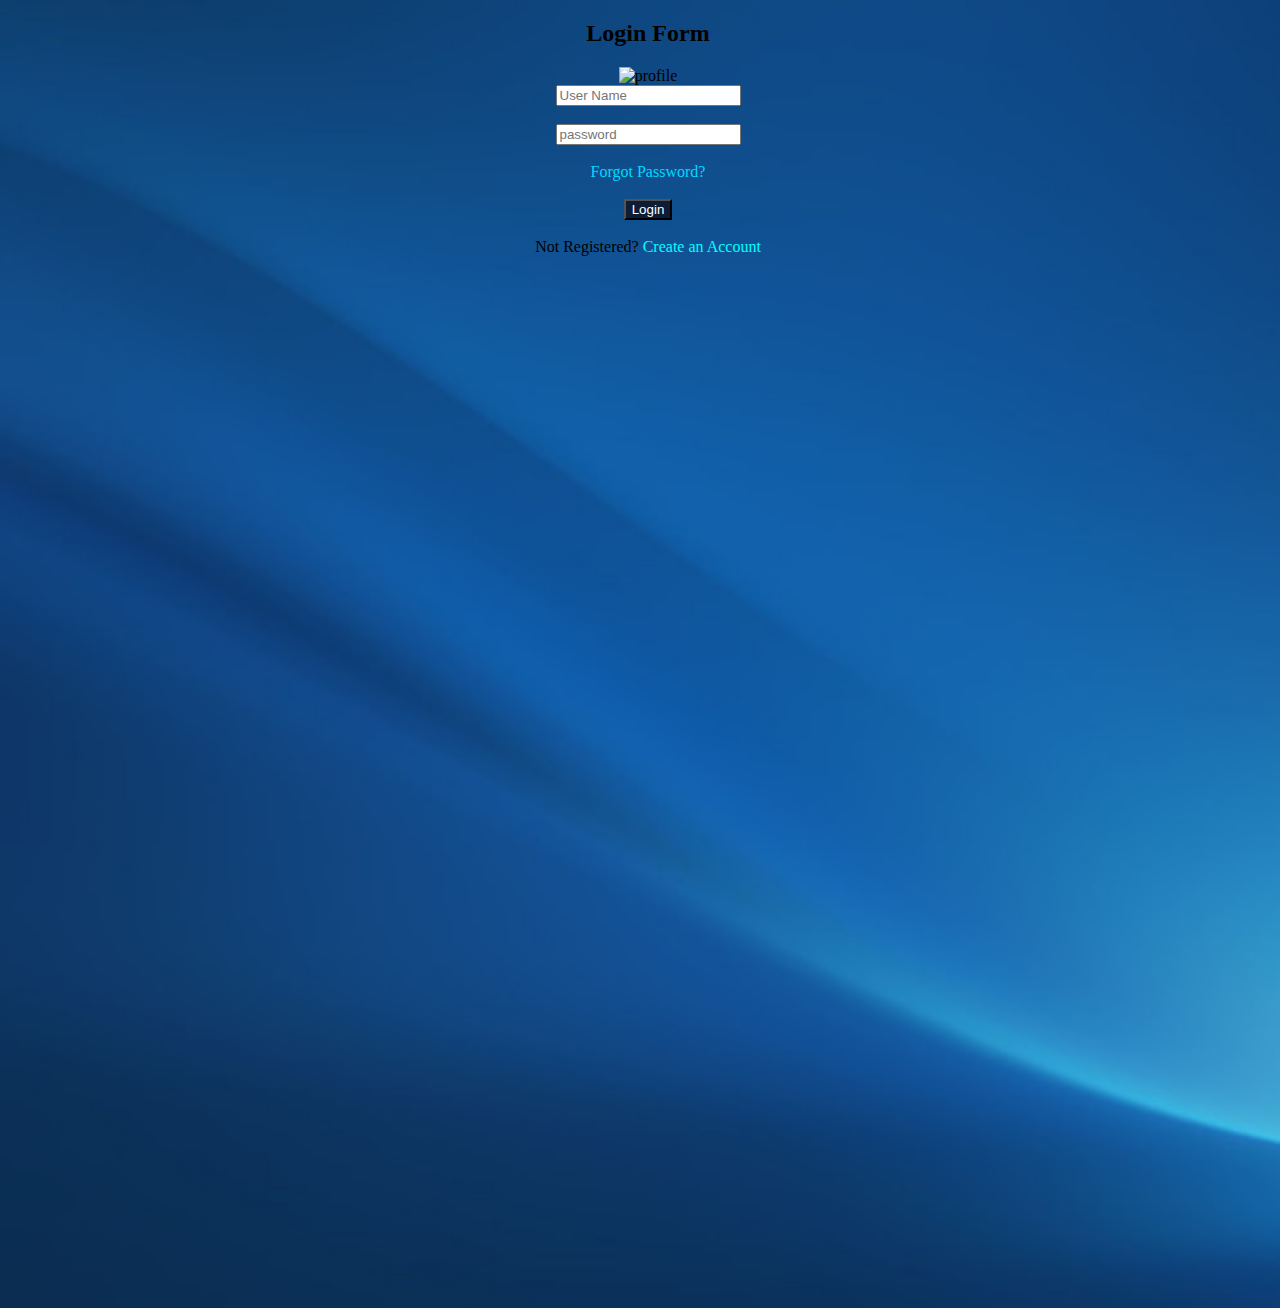
==== login.html @ 9c2dd68f "2nd push" ====
<!DOCTYPE html>
<html lang="en">
<head>
    <meta charset="UTF-8">
    <meta name="viewport" content="width=device-width, initial-scale=1.0">
    <title>Log in page</title>
    <link rel="stylesheet" href="style.css">
</head>
<body>
    <div class="center">
    
            <h2>Login Form</h2>
         
    
              <form>
    
                <div class="text-center">
                  <img src="https://th.bing.com/th/id/OIP.HfXtvnZ8YoT0b3elURJaKgHaHx?pid=ImgDet&rs=1" class="profile-image-pic"
                    width="200px" alt="profile">
                </div>
    
                <div class="A">
                  <input type="text" placeholder="User Name">
                </div><br>
                <div class="A">
                  <input type="password" placeholder="password">
                </div><br>
                <div class="B">Forgot Password?</div><br>
                <div class="text-center"><button type="submit" class="btn-color">Login</button></div><br>
                <div id="emailHelp" class="C">Not
                  Registered? <a href="#" class="D"> Create an
                    Account</a>
                </div>
              </form>
            </div>
    
          </div>
        </div>
      </div>
</body>
</html>
---- style.css ----
body{
    background-image: url(img/background4.jpg);
    width: 100vw;
    height: 100vw;
    text-align: center;
    background-repeat: no-repeat;
    background-size: cover;
}
.btn-color{
    background-color: #0e1c36;
    color: #fff;
    
  }
  
  .profile-image-pic{
    height: 200px;
    width: 200px;
    object-fit: cover;
  }
  
  a{
    text-decoration: none;
  }
  .B{
    color: rgb(0, 217, 255);
  }
  .D{
    color: aqua;
  }
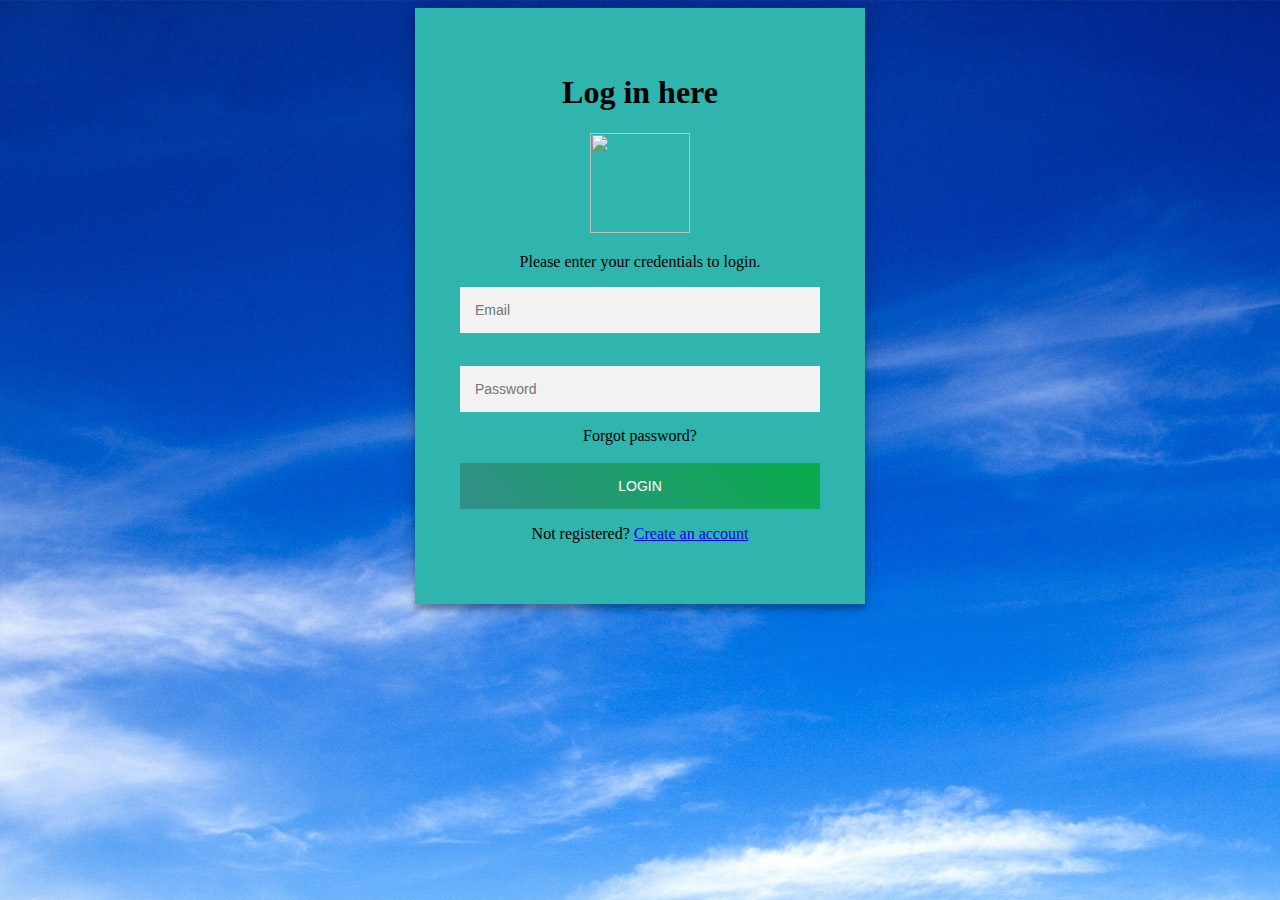
==== commit 734a1553: "4th time" ====
--- a/login.html
+++ b/login.html
@@ -3,39 +3,23 @@
 <head>
     <meta charset="UTF-8">
     <meta name="viewport" content="width=device-width, initial-scale=1.0">
-    <title>Log in page</title>
-    <link rel="stylesheet" href="style.css">
+    <title>Login</title>
+    <link rel="stylesheet" href="login.css">
 </head>
 <body>
-    <div class="center">
-    
-            <h2>Login Form</h2>
-         
-    
-              <form>
-    
-                <div class="text-center">
-                  <img src="https://th.bing.com/th/id/OIP.HfXtvnZ8YoT0b3elURJaKgHaHx?pid=ImgDet&rs=1" class="profile-image-pic"
-                    width="200px" alt="profile">
-                </div>
-    
-                <div class="A">
-                  <input type="text" placeholder="User Name">
-                </div><br>
-                <div class="A">
-                  <input type="password" placeholder="password">
-                </div><br>
-                <div class="B">Forgot Password?</div><br>
-                <div class="text-center"><button type="submit" class="btn-color">Login</button></div><br>
-                <div id="emailHelp" class="C">Not
-                  Registered? <a href="#" class="D"> Create an
-                    Account</a>
-                </div>
-              </form>
-            </div>
-    
-          </div>
-        </div>
-      </div>
+    <div class="form">
+   <h1>Log in here</h1>
+   <img src="https://cdn.onlinewebfonts.com/svg/img_258083.png" height="100px"width="100px" >
+   <p>Please enter your credentials to login.</p>
+   <form>
+    <input type="Email" placeholder="Email"><br><br>
+    <input type="Password" placeholder="Password">
+    <br>
+    <div>Forgot password?</div>
+    <br>
+    <button>Login</button>
+    <p class="message">Not registered? <a href="#">Create an account</a></p>
+   </form>
+</div>
 </body>
-</html>
+</html>--- a/login.css
+++ b/login.css
@@ -0,0 +1,41 @@
+body{
+    background-image: url("background.jpg");
+    background-repeat: no-repeat;
+    text-align: center;
+}
+.form {
+    position: relative;
+    z-index: 1;
+    background: #2fb4ae;
+    max-width: 360px;
+    margin: 0 auto 100px;
+    padding: 45px;
+    text-align: center;
+    box-shadow: 0 0 20px 0 rgba(0, 0, 0, 0.2), 0 5px 5px 0 rgba(0, 0, 0, 0.24);
+  }
+  .form button {
+    font-family: "Roboto", sans-serif;
+    text-transform: uppercase;
+    outline: 0;
+    background-color: #328f8a;
+    background-image: linear-gradient(45deg,#328f8a,#08ac4b);
+    width: 100%;
+    border: 0;
+    padding: 15px;
+    color: #FFFFFF;
+    font-size: 14px;
+    -webkit-transition: all 0.3 ease;
+    transition: all 0.3 ease;
+    cursor: pointer;
+  }
+  .form input {
+    font-family: "Roboto", sans-serif;
+    outline: 0;
+    background: #f2f2f2;
+    width: 100%;
+    border: 0;
+    margin: 0 0 15px;
+    padding: 15px;
+    box-sizing: border-box;
+    font-size: 14px;
+  }